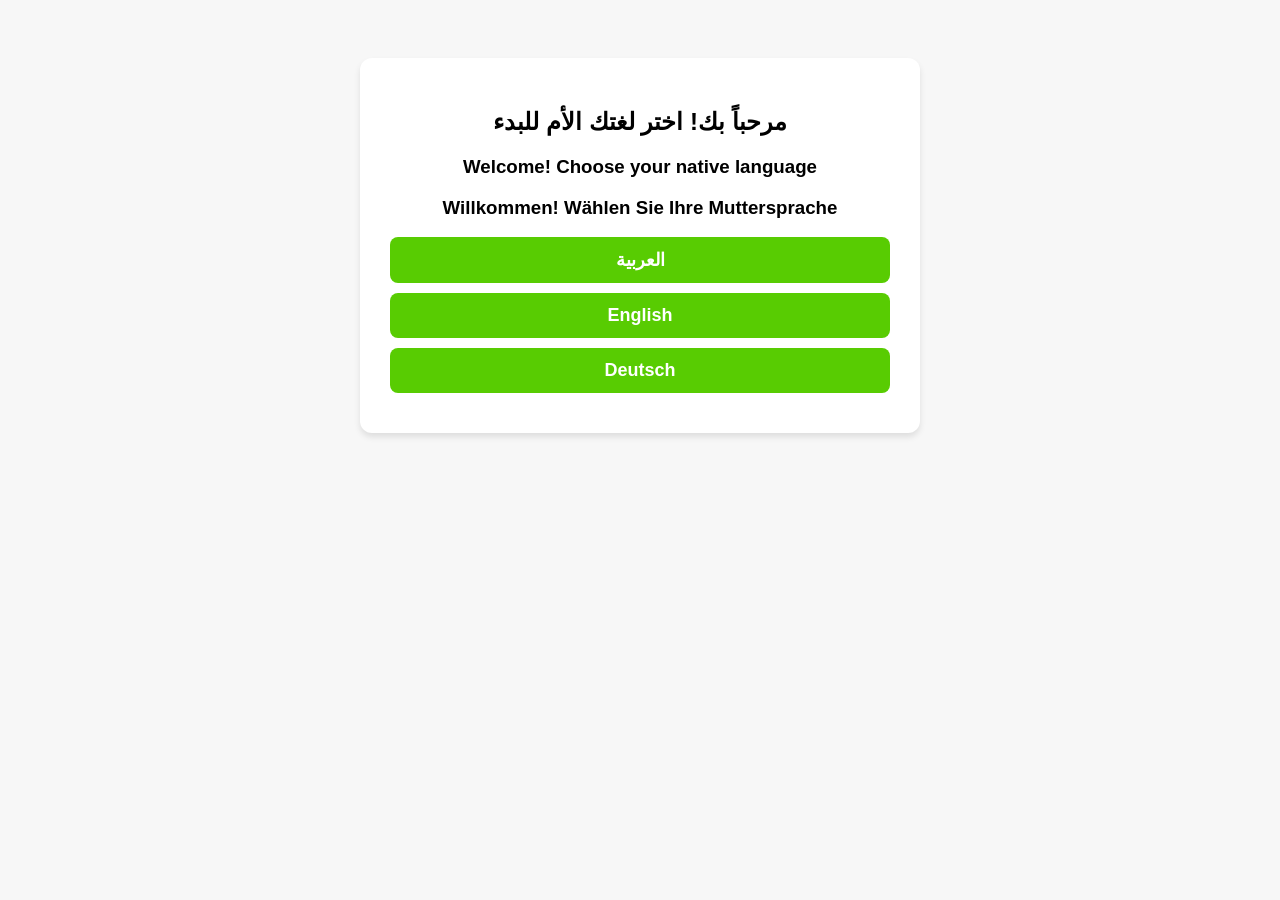
==== index.html @ 71fb40d6 "Add initial HTML structure for language learning app" ====
<!DOCTYPE html>
<html lang="ar">
<head>
    <meta charset="UTF-8">
    <meta name="viewport" content="width=device-width, initial-scale=1.0">
    <title>تطبيق تعلم اللغة الإيزيدية - Ezidi Learning</title>
    <style>
        body {
            font-family: Arial, sans-serif;
            text-align: center;
            background-color: #f7f7f7;
            padding: 50px;
        }
        .container {
            background: white;
            padding: 30px;
            border-radius: 12px;
            box-shadow: 0 4px 6px rgba(0,0,0,0.1);
            max-width: 500px;
            margin: 0 auto;
        }
        .btn {
            display: block;
            width: 100%;
            padding: 12px;
            margin: 10px 0;
            font-size: 18px;
            border: none;
            border-radius: 8px;
            cursor: pointer;
            background-color: #58cc02; /* لون أخضر دولينجو */
            color: white;
            font-weight: bold;
        }
        .btn:hover { background-color: #46a302; }
    </style>
</head>
<body>

<div class="container">
    <h2>مرحباً بك! اختر لغتك الأم للبدء</h2>
    <h3>Welcome! Choose your native language</h3>
    <h3>Willkommen! Wählen Sie Ihre Muttersprache</h3>
    
    <button class="btn" onclick="startApp('ar')">العربية</button>
    <button class="btn" onclick="startApp('en')">English</button>
    <button class="btn" onclick="startApp('de')">Deutsch</button>
</div>

<script>
    function startApp(lang) {
        // حفظ اللغة المختار في ذاكرة المتصفح
        localStorage.setItem('userLanguage', lang);
        // الانتقال إلى صفحة التطبيق والأسئلة
        window.location.href = 'app.html';
    }
</script>

</body>
</html>
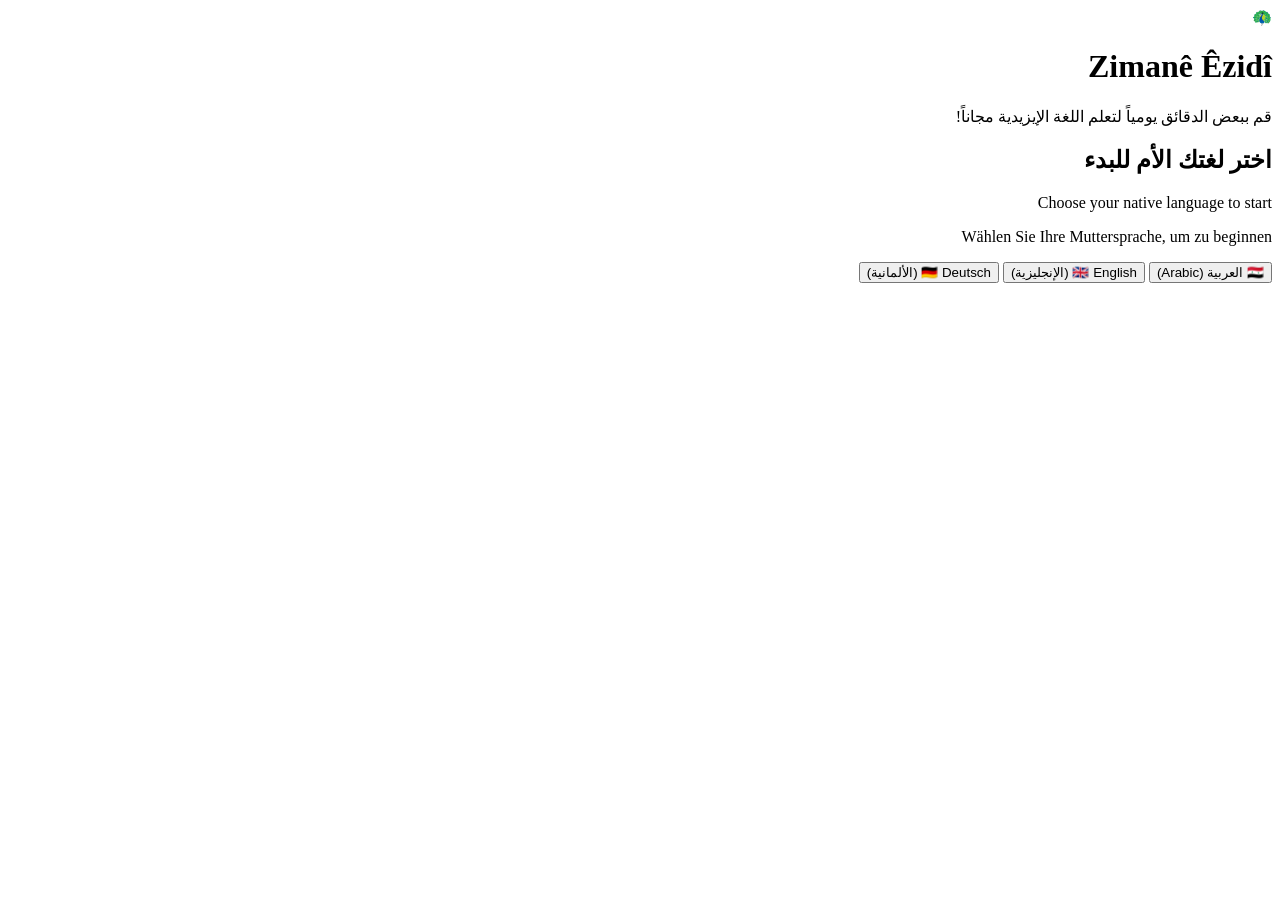
==== commit 62c3ce90: "Refactor index.html for improved structure and styling" ====
--- a/index.html
+++ b/index.html
@@ -1,60 +1,42 @@
 <!DOCTYPE html>
-<html lang="ar">
+<html lang="ar" dir="rtl">
 <head>
     <meta charset="UTF-8">
     <meta name="viewport" content="width=device-width, initial-scale=1.0">
-    <title>تطبيق تعلم اللغة الإيزيدية - Ezidi Learning</title>
-    <style>
-        body {
-            font-family: Arial, sans-serif;
-            text-align: center;
-            background-color: #f7f7f7;
-            padding: 50px;
+    <title>تعلم اللغة الإيزيدية | Ezidi Learning</title>
+    <link rel="stylesheet" href="style.css">
+</head>
+<body class="welcome-body">
+    <div class="welcome-container">
+        <div class="logo-area">
+            <!-- شعار بسيط يشبه بومة دولينجو ولكن كرمز للتعليم -->
+            <div class="app-logo">🦚</div> 
+            <h1>Zimanê Êzidî</h1>
+            <p class="subtitle">قم ببعض الدقائق يومياً لتعلم اللغة الإيزيدية مجاناً!</p>
+        </div>
+
+        <div class="lang-selector-box">
+            <h2>اختر لغتك الأم للبدء</h2>
+            <p class="en-text">Choose your native language to start</p>
+            <p class="de-text">Wählen Sie Ihre Muttersprache, um zu beginnen</p>
+            
+            <button class="btn-lang" onclick="selectLanguage('ar')">
+                <span class="flag">🇸🇾</span> العربية (Arabic)
+            </button>
+            <button class="btn-lang" onclick="selectLanguage('en')">
+                <span class="flag">🇬🇧</span> English (الإنجليزية)
+            </button>
+            <button class="btn-lang" onclick="selectLanguage('de')">
+                <span class="flag">🇩🇪</span> Deutsch (الألمانية)
+            </button>
+        </div>
+    </div>
+
+    <script>
+        function selectLanguage(lang) {
+            localStorage.setItem('ezidi_user_lang', lang);
+            window.location.href = 'app.html';
         }
-        .container {
-            background: white;
-            padding: 30px;
-            border-radius: 12px;
-            box-shadow: 0 4px 6px rgba(0,0,0,0.1);
-            max-width: 500px;
-            margin: 0 auto;
-        }
-        .btn {
-            display: block;
-            width: 100%;
-            padding: 12px;
-            margin: 10px 0;
-            font-size: 18px;
-            border: none;
-            border-radius: 8px;
-            cursor: pointer;
-            background-color: #58cc02; /* لون أخضر دولينجو */
-            color: white;
-            font-weight: bold;
-        }
-        .btn:hover { background-color: #46a302; }
-    </style>
-</head>
-<body>
-
-<div class="container">
-    <h2>مرحباً بك! اختر لغتك الأم للبدء</h2>
-    <h3>Welcome! Choose your native language</h3>
-    <h3>Willkommen! Wählen Sie Ihre Muttersprache</h3>
-    
-    <button class="btn" onclick="startApp('ar')">العربية</button>
-    <button class="btn" onclick="startApp('en')">English</button>
-    <button class="btn" onclick="startApp('de')">Deutsch</button>
-</div>
-
-<script>
-    function startApp(lang) {
-        // حفظ اللغة المختار في ذاكرة المتصفح
-        localStorage.setItem('userLanguage', lang);
-        // الانتقال إلى صفحة التطبيق والأسئلة
-        window.location.href = 'app.html';
-    }
-</script>
-
+    </script>
 </body>
 </html>
